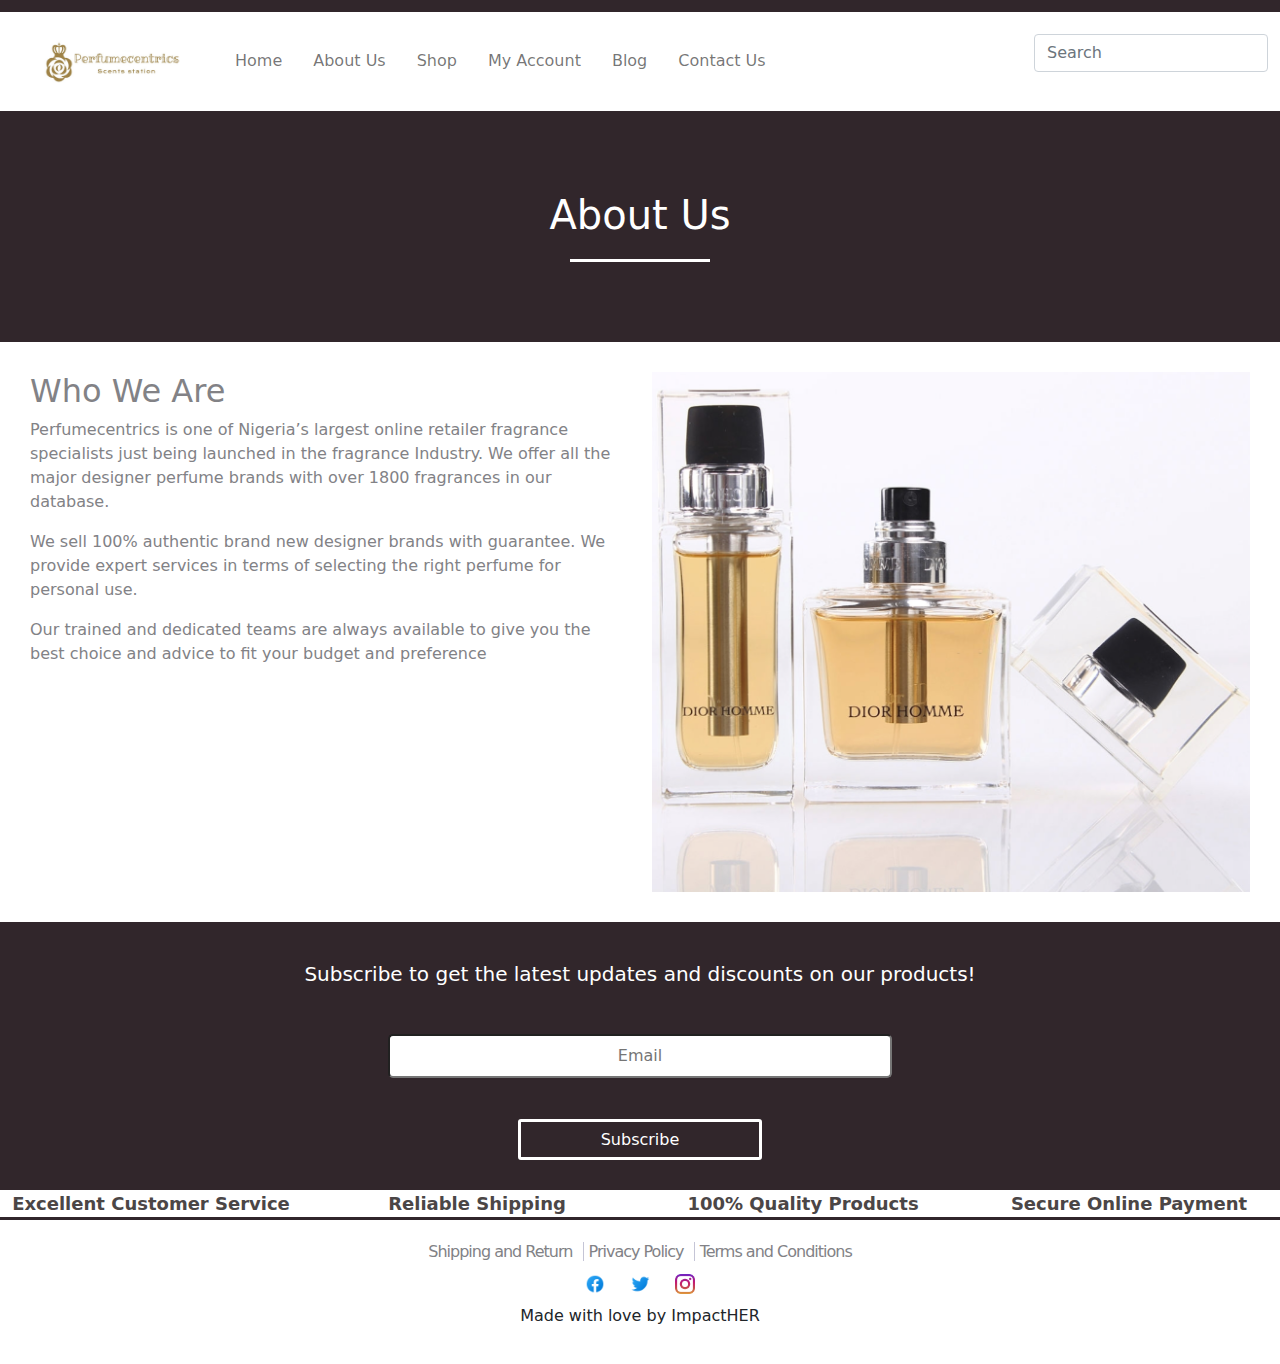
==== about.html @ 9b7961a7 "I am pushing my landing page" ====
<html lang="en">
<head>
  <meta charset="UTF-8">
  <meta name="viewport" content="width=device-width, initial-scale=1.0">
  <link rel="stylesheet" href="css/bootstrap.css">
  <link rel="stylesheet" href="css/index.css">
  <title>Abouy Us - Walfuntees Limited</title>
</head>
<body>

<header>
  <nav class="navbar navbar-expand-lg navbar-light">
    <div class="container-fluid">
      <a class="navbar-brand" href="#"><img src="photoz/logo.png" alt=""></a>
      <a class="navbar-toggler" type="button" data-bs-toggle="collapse" data-bs-target="#navbarSupportedContent" aria-controls="navbarSupportedContent" aria-expanded="false" aria-label="Toggle navigation">
        <span class="navbar-toggler-icon"></span>
      </a>
      <div class="collapse navbar-collapse" id="navbarSupportedContent">
        <ul class="navbar-nav me-auto mb-2 mb-lg-0">
          <li class="nav-item">
            <a class="nav-link" href="index.html">Home</a>
          </li>
          <li class="nav-item">
            <a class="nav-link" href="about.html">About Us</a>
          </li>
          <li class="nav-item">
            <a class="nav-link" href="shop.html">Shop</a>
          </li>
          <li class="nav-item">
            <a class="nav-link" href="account.html">My Account</a>
          </li>
          <li class="nav-item">
            <a class="nav-link" href="blog.html">Blog</a>
          </li>
          <li class="nav-item">
            <a class="nav-link" href="contact.html">Contact Us</a>
          </li>
        </ul>
        <form>
          <input class="form-control me-2" type="search" placeholder="Search">

        </form>
      </div>
    </div>
  </nav>

</header>


  <section id="about">

    <div>
        <h1 class="about-h1">About Us</h1>
        <div class="line-border"></div>
    </div>

    <div class=" about-us">
        <div class="row">
            <div class="col-md-6">
                <h2>Who We Are</h2>
                <p>Perfumecentrics is one of Nigeria’s largest online retailer fragrance specialists just being launched in the fragrance Industry. We offer all the major designer perfume brands with over 1800 fragrances in our database.</p>
                <p>We sell 100% authentic brand new designer brands with guarantee. We provide expert services in terms of selecting the right perfume for personal use.</p>
                <p>Our trained and dedicated teams are always available to give you the best choice and advice to fit your budget and preference</p>
            </div>

            <div class="col-md-6">
                <img src="photoz/img.PNG" alt="" style="width: 100%;">
            </div>
        </div>
    </div>

    <h5 class="update">Subscribe to get the latest updates and discounts on our products!</h5>
    <div class="input">
      <input type="email" class="input-mail" placeholder="Email">
    </div>

    <a href="" class="link input-link">Subscribe</a>
    
    
    <div>
      <div class="row pss-span">
        <div class="col-md-3">
          <span class="pss">Excellent Customer Service</span>
        </div>
      
        <div class="col-md-3">
             <span>Reliable Shipping</span>
        </div>
       
        <div class="col-md-3">
          <span>100% Quality Products</span>
        </div> 
  
        <div class="col-md-3">
          <span>Secure Online Payment</span>
        </div>
      </div>
    </div>
  </section>


  <footer>
    <a href="shipping.html">Shipping and Return</a>
    <span class="right-border"></span>
    <a href="privacy.html">Privacy Policy</a>
    <span class="right-border"></span>
    <a href="terms.html">Terms and Conditions</a>
     
    <br>
    <a href="" class="icons"><img src="iconz/facebook.png" alt=""></a>
    <a href="" class="icons"><img src="iconz/twitter.png" alt=""></a>
    <a href="" class="icons"><img src="iconz/instagram.png" alt=""></a>

    <p>Made with love by ImpactHER</p>
  </footer>

 

 



<script src="j/jquery-1.9.1.min.js"></script>
<script src="js/bootstrap.js"></script>
  
</body>
</html>
---- css/index.css ----
body{
    background-color: rgb(49, 38, 43); 
    background-position: center;
    background-repeat: no-repeat;
    background-size: cover;
    text-align: center;
}
   

.navbar-brand img{
  width: 150px;
  margin: 10px;
  margin-right: 30px;
}

img{
  width: 100%;
}

.navbar{
      position: sticky;
      z-index: 0;
      background-color: white;
      margin-top: 12px;
}


.navbar a{
     margin: 5px;
     color: black;
     margin-left: 10px;
     font-weight: 450;
     border: none;
}

a:hover{
  color: #d2d2e7;
}

footer a:hover{
  color:  #828286;
}


#background{
  background-image: url("../photoz/photo1.jpeg"); 
  background-position: center;
  background-repeat: no-repeat;
  background-size: cover;
  height: 500px;
  margin-top: 1px;
}

.over{
    background-color:  rgb(34, 34, 34);
    opacity: 0.5;
    text-align: left;
    font-weight: bolder;
    color: white;
    padding: 25px;
    width: 40%;
    position: relative;
    top: 80px;
    float: right;
    margin-right: 30px;
}

.link{
  text-decoration: none;
  list-style: none;
  color: white;
  border: 3px solid white;
  padding: 10 25px;
  line-height: 100px;

}

.input-link{
  padding: 8 80px;
  border-radius: 3px;
}

.input-mail{
  padding: 8 150px;
  text-align: center;
  margin-bottom: 12px;
  border-radius: 5px;
}

#section2{
  background-color: white;
  padding-bottom: 50px;
}

.hh1{
  padding: 50px;
  opacity: 0.9;
}

.span-sale{
  background-color: rgb(175, 121, 96) ;
  width: 50px;
  height: 50px;
  text-align: center;
  border-radius: 30px;
  padding: 15px;
  color: white;
  font-size: small;
}

.men1{
     color: #d0d0d3;
     padding: 0;
     margin: 0;
}

.men2{
  color: dimgray;
  padding: 0;
  margin: 0;
}

.men3{
  text-decoration: none;
  list-style: none;
  color: white;
  background-color: rgb(175, 121, 96);
  padding: 8 20px;
  line-height: 40px;
  border-radius: 2px;
}

#section3{
  background-color: rgba( 0, 0, 0,  .5);
  background-image: url("../photoz/photo.jpeg");
  background-blend-mode: multiply;
  background-position: center;
  background-repeat: no-repeat;
  background-size: cover;
  text-align: center;
  color: white;
  padding: 100px;
}


.pp{
  margin: 0;
  padding: 0;
  font-size: small;
}

.designer{
  padding-bottom: 18px;
}


#section4{
  background-color: white;
  padding-bottom: 50px;
}

.hh2{
  opacity: 0.7;
  padding: 30 40px;
}


#section5{
  background-color: rgb(49, 38, 43);
  padding-bottom: 2px;
  color: white;
}

.pss-span{
  background-color: white;
  color: rgb(75, 70, 70);
  font-weight: 550;
  font-size: large;
}


.update{
  padding: 40px;
}

/*about section*/

#about{
  color: white;
  margin-bottom: 3px;
}

.about-h1{
  margin-top: 80px;
}

.about-us{
  text-align: left;
  background-color: white;
  color: #828286;
  padding: 30px;
}


/*shop*/

#shop{
  color: white;
  margin-bottom: 1px;
}

.filter-all{
  background-color:  rgb(175, 121, 96);
  color: white;
  font-size: 14px;
  padding: 3 25px;
  text-decoration: none;
}


.left-all{
  text-align: left;
}

.by-categoreis, .by-price{
  font-size: 20px;
}

.price1{
  color: #c5c5d6;
}

.price2{
  font-weight: bold;
}

.all-filter a{
       border-bottom: 1px solid rgb(175, 121, 96);
       width: 100%;
       text-decoration: none;
       font-weight: bold;
       color:  rgb(175, 121, 96);

}

.circle{
  background-color:  rgb(175, 121, 96);
  height: 20px;
  width: 20px;
  border-radius: 50px;
  color: rgb(175, 121, 96);
  position: relative;
  top: 7px;
}


.product-filter{
  background-color: white;
  color: black;
}

.col9{
  margin-bottom: 100px;
}

#contact{
  background-color: white;
}

#about img{
  width: 50%;
}


.line-border{
  border-bottom: 3px solid white;
  width: 140px;
  margin: auto;
  margin-bottom: 80px;
  margin-top: 20px;
}


.line-border1{
  border-bottom: 3px solid rgb(138, 66, 66);
  width: 200px;
  margin: auto;
  margin-bottom: 80px;
  margin-top: 20px;
}

footer{
  background-color: white;
  padding: 20px;
}

footer a{
  color: #828286;
  text-decoration: none;
  list-style: none;
  letter-spacing: -1px;
  padding: 5px;
 
}

.right-border{
  border-right: 1px solid  #c5c5d6;
}

footer img{
  width: 20px;
  margin: 10px;
}

.icons{
  padding: 0;
  margin: 0;
}

.border{
  border: 1px double rgb(175, 121, 96);
}



    /* Meadia Query */
@media screen and (max-width: 990px){


      .navbar-nav li{
        text-align: left;
      }

      .navbar-nav li a{
          border-bottom: #d0d0d3 1px solid;
      }

      .over{
        background-color:  rgb(34, 34, 34);
        opacity: 0.6;
        text-align: left;
        font-weight: bolder;
        color: white;
        width: 100%;
        height: 57%;
        margin: auto;
        position: relative;
        top: 120px;
    }

    .product-row img{
      width: 50%;
    }


    .input-mail{
      padding: 8 30%;
      text-align: center;
      margin-bottom: 12px;
      border-radius: 5px;
    }


    .input-link{
      padding: 8 10%;
      border-radius: 3px;
    }








}
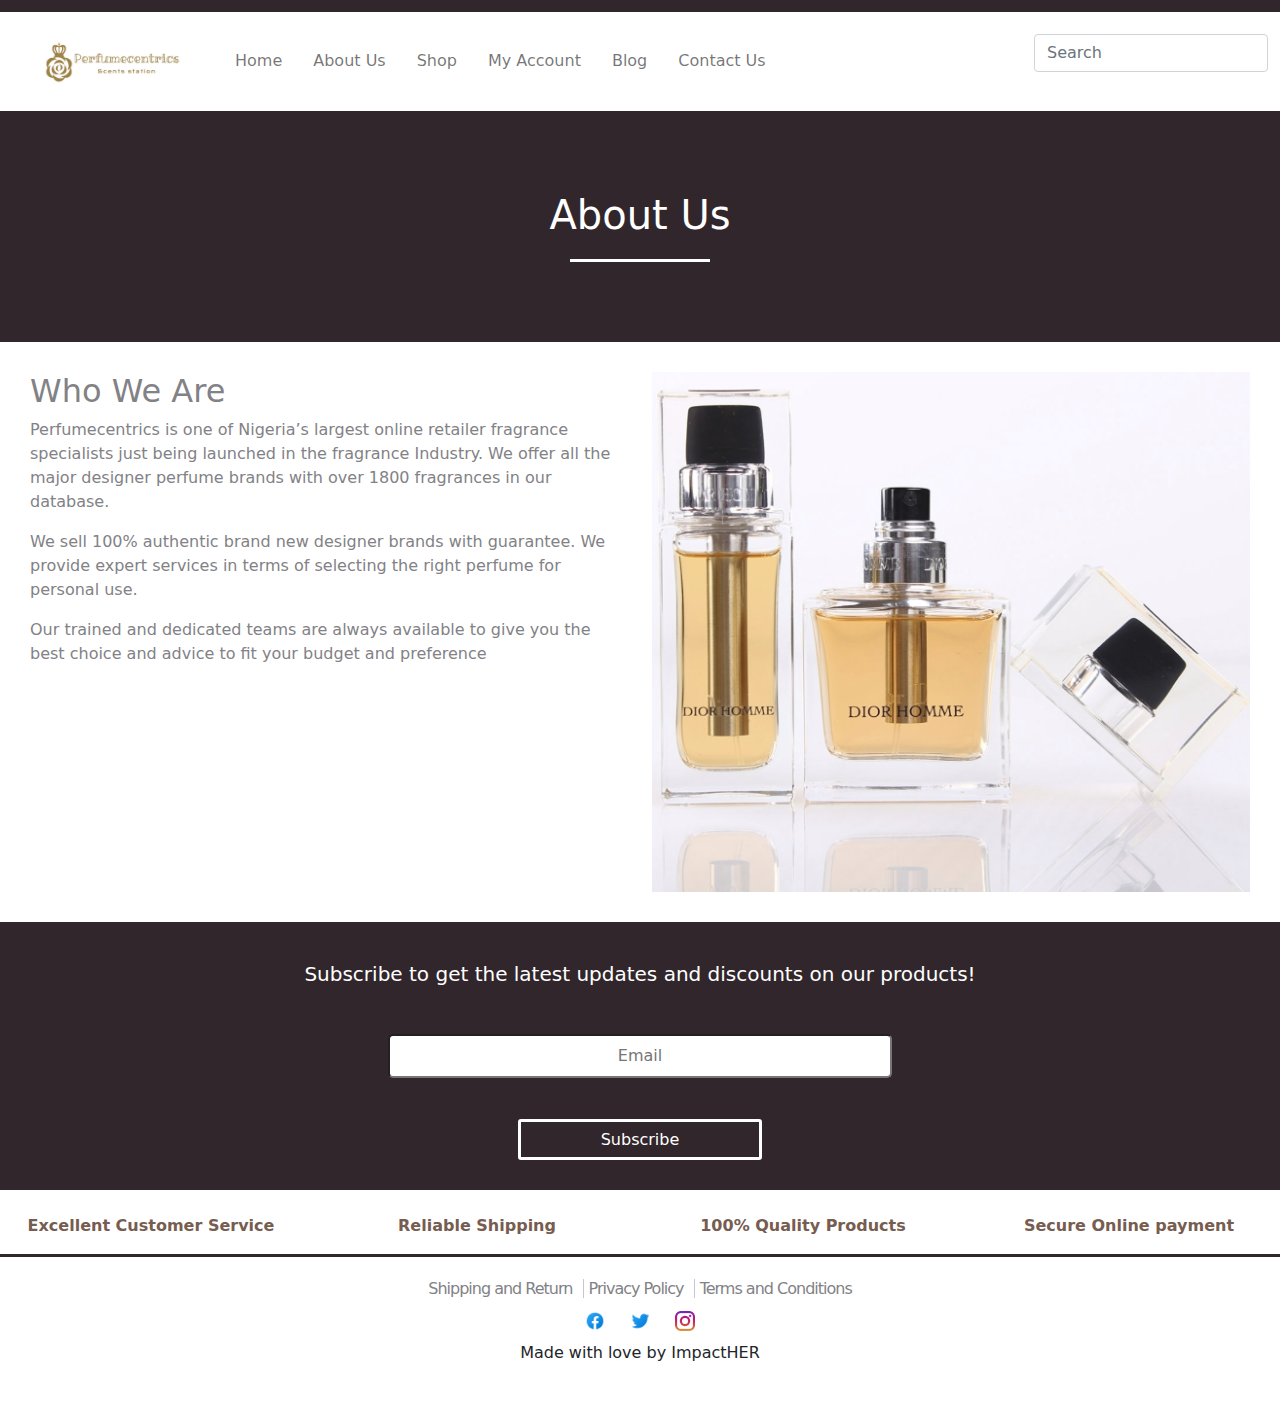
==== commit 4cb79e67: "I changed the HTML and css pages" ====
--- a/about.html
+++ b/about.html
@@ -76,25 +76,31 @@
 
     <a href="" class="link input-link">Subscribe</a>
     
-    
-    <div>
-      <div class="row pss-span">
+ 
+    <div class="pss">
+
+      <br>
+
+      <div class="row">
+
         <div class="col-md-3">
-          <span class="pss">Excellent Customer Service</span>
+          <p>Excellent Customer Service</p>
         </div>
-      
-        <div class="col-md-3">
-             <span>Reliable Shipping</span>
-        </div>
-       
-        <div class="col-md-3">
-          <span>100% Quality Products</span>
-        </div> 
   
         <div class="col-md-3">
-          <span>Secure Online Payment</span>
+          <p>Reliable Shipping</p>
         </div>
+  
+        <div class="col-md-3">
+          <p>100% Quality Products</p>
+        </div>
+  
+        <div class="col-md-3">
+          <p>Secure Online payment</p>
+        </div>
+  
       </div>
+
     </div>
   </section>
 
--- a/css/index.css
+++ b/css/index.css
@@ -73,7 +73,10 @@
   border: 3px solid white;
   padding: 10 25px;
   line-height: 100px;
-
+}
+
+.link:hover{
+  background-color:  #9e8e8e;
 }
 
 .input-link{
@@ -140,7 +143,7 @@
   background-size: cover;
   text-align: center;
   color: white;
-  padding: 100px;
+  padding: 100 0px;
 }
 
 
@@ -167,16 +170,14 @@
 
 
 #section5{
-  background-color: rgb(49, 38, 43);
   padding-bottom: 2px;
   color: white;
 }
 
-.pss-span{
-  background-color: white;
-  color: rgb(75, 70, 70);
-  font-weight: 550;
-  font-size: large;
+.pss{
+  background-color: white;
+  color: rgb(119, 92, 80);
+  font-weight: bold;
 }
 
 
@@ -355,7 +356,7 @@
 
 
     .input-mail{
-      padding: 8 30%;
+      padding: 8 20%;
       text-align: center;
       margin-bottom: 12px;
       border-radius: 5px;
@@ -369,9 +370,24 @@
 
 
 
-
-
-
-
-
-}+}
+
+@media screen and (max-width: 460px){
+
+  footer a{
+    color: #828286;
+    text-decoration: none;
+    list-style: none;
+    letter-spacing: 0.5px;
+    padding: 5px;
+    font-size: 12px;
+   
+  }
+
+  .input-mail{
+    padding: 8 16%;
+    margin-bottom: 12px;
+    border-radius: 5px;
+  }
+
+}
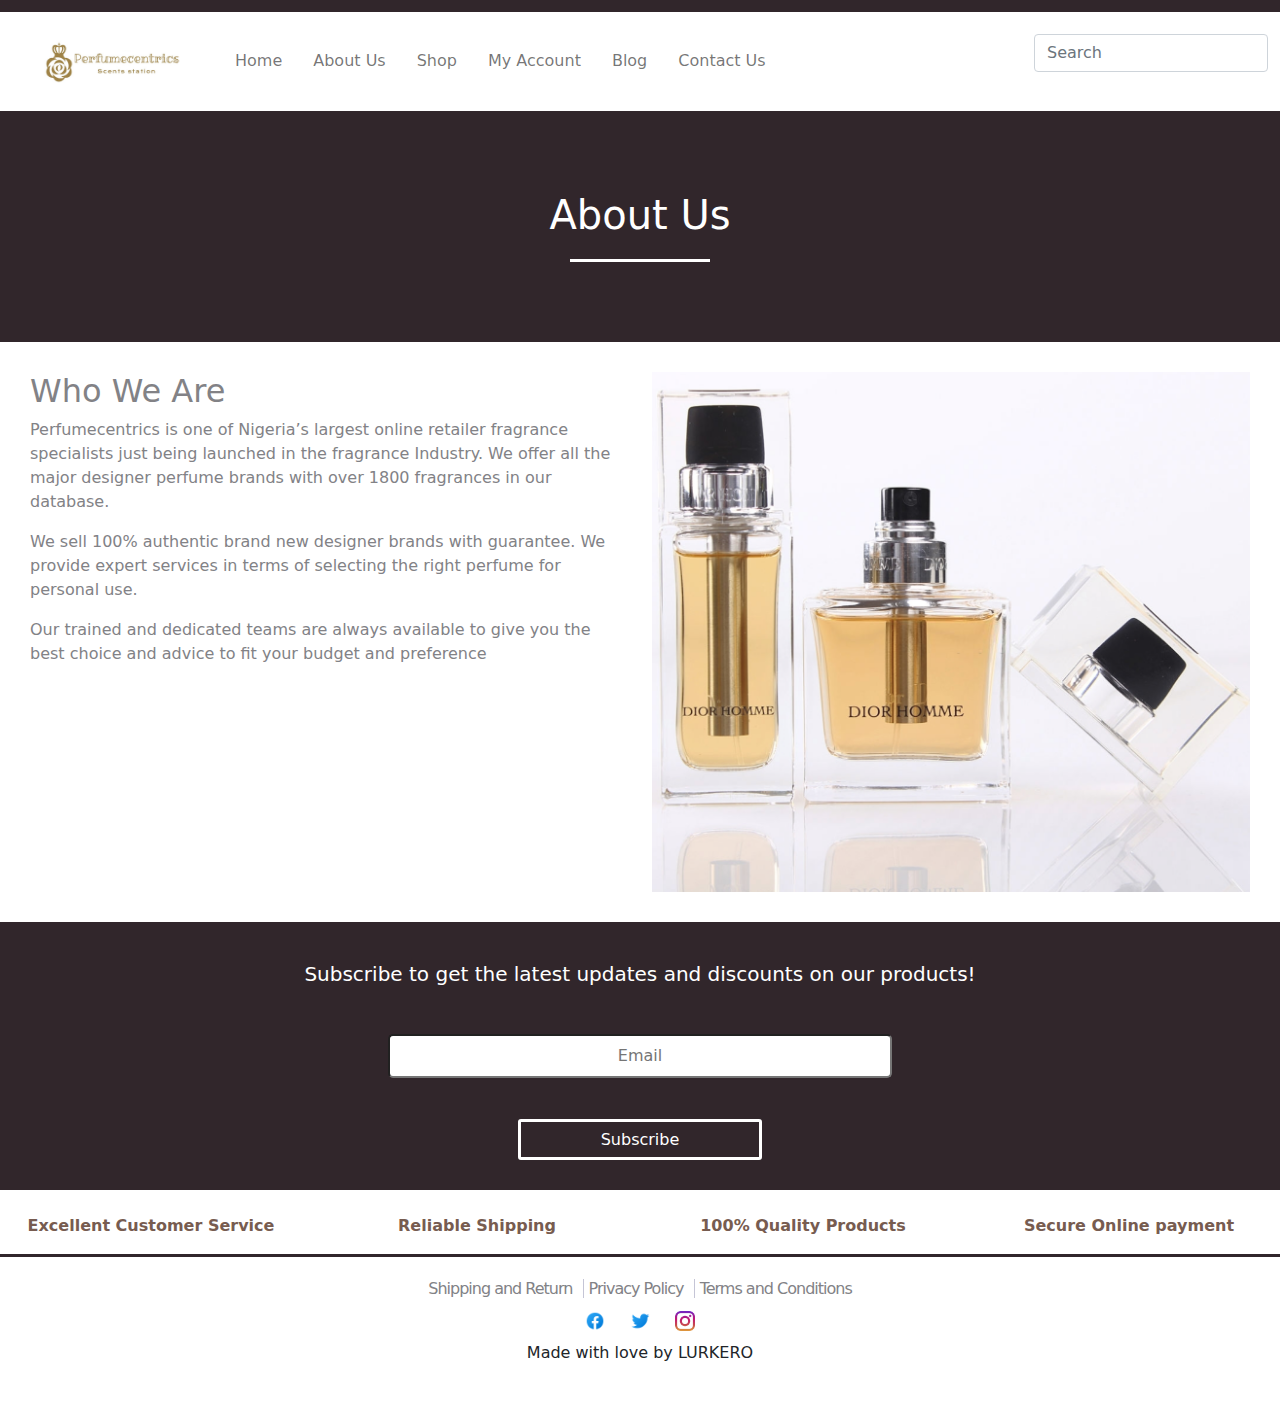
==== commit c27ad0cc: "I changed the HTML and css pages" ====
--- a/about.html
+++ b/about.html
@@ -4,7 +4,7 @@
   <meta name="viewport" content="width=device-width, initial-scale=1.0">
   <link rel="stylesheet" href="css/bootstrap.css">
   <link rel="stylesheet" href="css/index.css">
-  <title>Abouy Us - Walfuntees Limited</title>
+  <title>Abouy Us - Perfumeries Limited</title>
 </head>
 <body>
 
@@ -117,7 +117,7 @@
     <a href="" class="icons"><img src="iconz/twitter.png" alt=""></a>
     <a href="" class="icons"><img src="iconz/instagram.png" alt=""></a>
 
-    <p>Made with love by ImpactHER</p>
+    <p>Made with love by LURKERO</p>
   </footer>
 
  
--- a/css/index.css
+++ b/css/index.css
@@ -6,12 +6,49 @@
     background-size: cover;
     text-align: center;
 }
+
+
+@font-face{
+  font-family: 'Magneto';
+  src: url(../fontz/Magneto.ttf);
+  font-style: normal;
+  font-weight: 100;
+}
+
+
+@font-face{
+  font-family: 'jokerman';
+  src: url(../fontz/jokerman.ttf);
+  font-style: normal;
+  font-weight: 100;
+}
+
+
+@font-face{
+  font-family: 'harlow';
+  src: url(../fontz/harlow.ttf);
+  font-style: normal;
+  font-weight: 100;
+}
+
+
+.font{
+  font-family: jokerman;
+}
+
+.contact{
+  font-family: harlow;
+}
    
 
 .navbar-brand img{
   width: 150px;
   margin: 10px;
   margin-right: 30px;
+}
+
+.icon img{
+  width: 45px;
 }
 
 img{
@@ -274,6 +311,11 @@
 }
 
 
+.videoz video{
+  padding: 5px;
+}
+
+
 .line-border{
   border-bottom: 3px solid white;
   width: 140px;
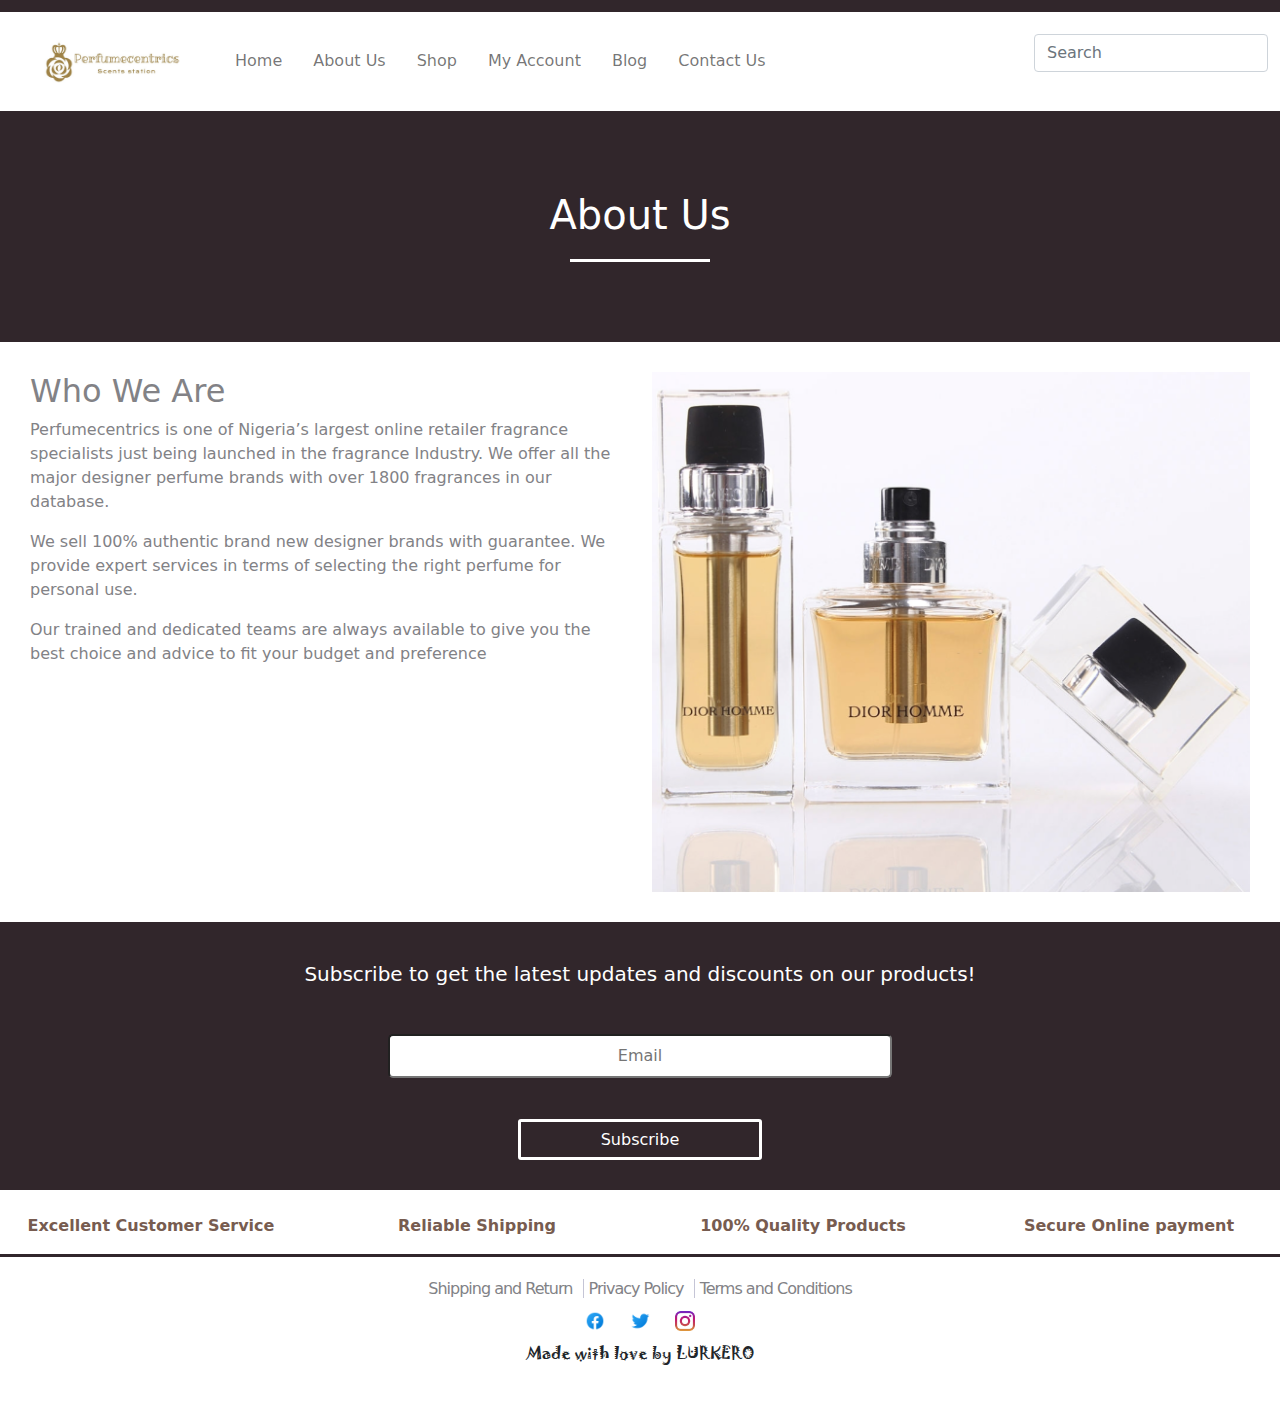
==== commit 571a99b7: "I changed the HTML and css pages" ====
--- a/about.html
+++ b/about.html
@@ -117,12 +117,8 @@
     <a href="" class="icons"><img src="iconz/twitter.png" alt=""></a>
     <a href="" class="icons"><img src="iconz/instagram.png" alt=""></a>
 
-    <p>Made with love by LURKERO</p>
+    <p class="font">Made with love by LURKERO</p>
   </footer>
-
- 
-
- 
 
 
 
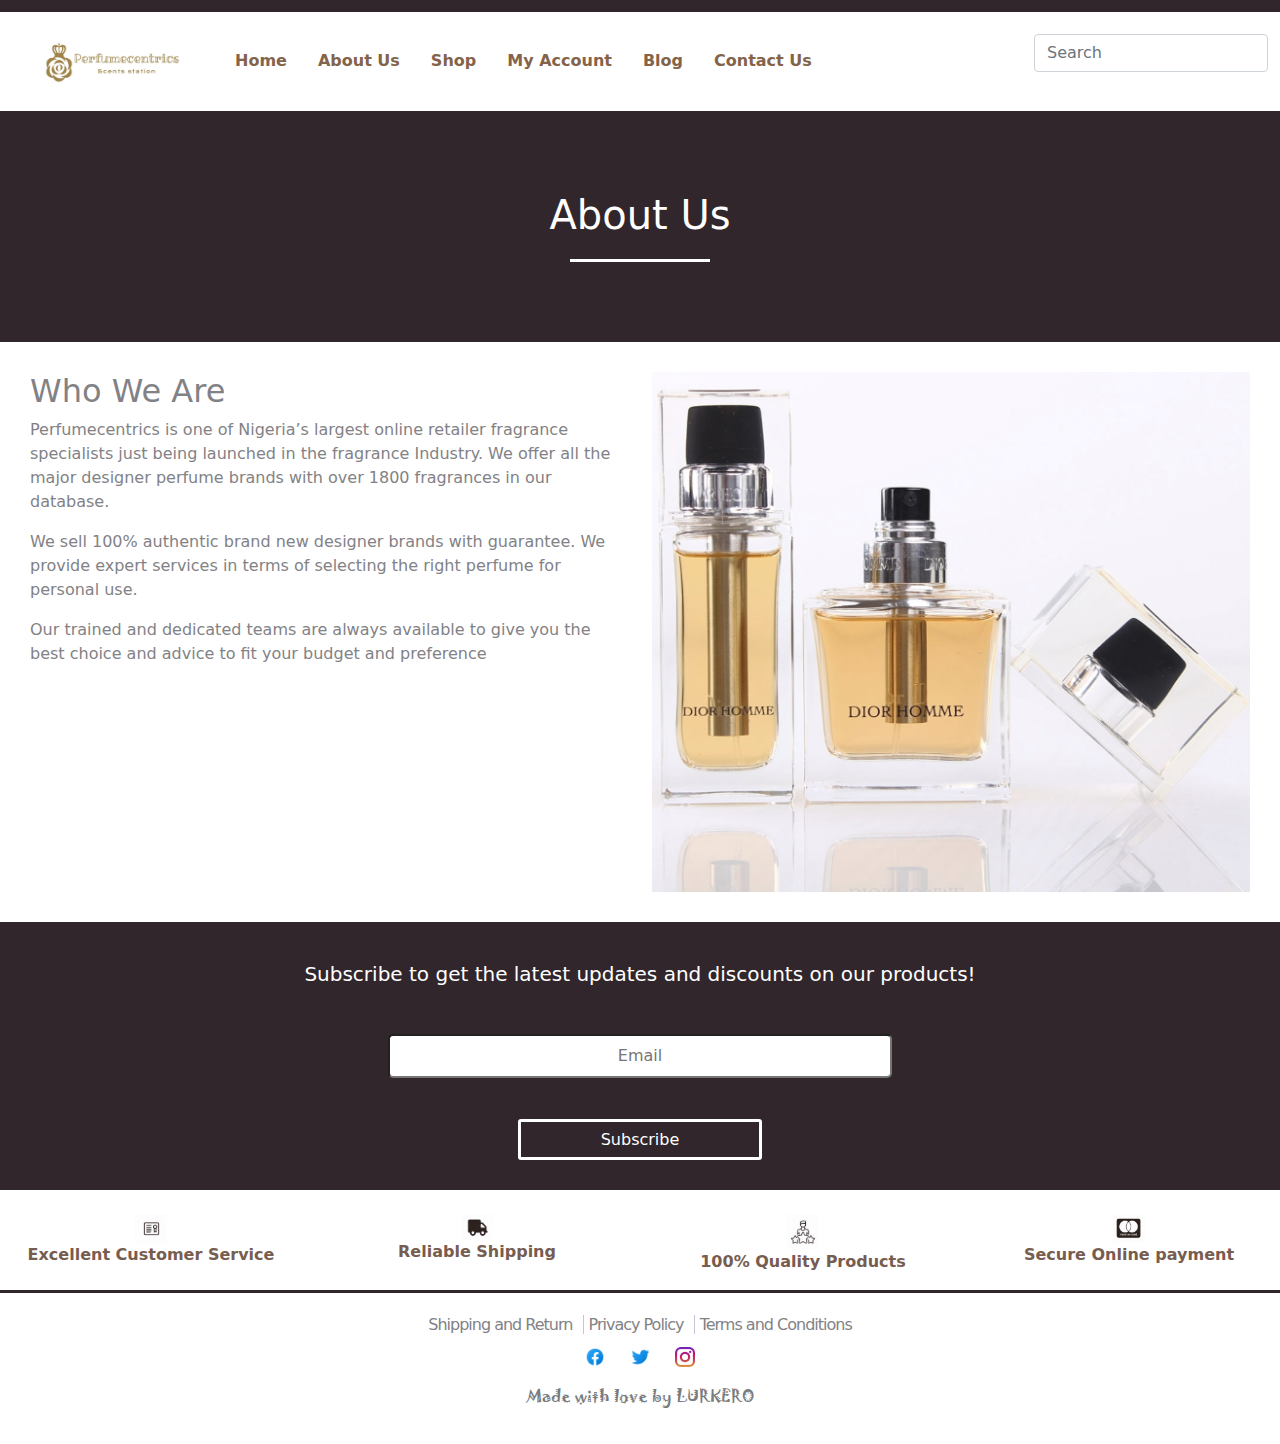
==== commit 2f7ee8af: "I changed the HTML and css pages" ====
--- a/about.html
+++ b/about.html
@@ -4,7 +4,7 @@
   <meta name="viewport" content="width=device-width, initial-scale=1.0">
   <link rel="stylesheet" href="css/bootstrap.css">
   <link rel="stylesheet" href="css/index.css">
-  <title>Abouy Us - Perfumeries Limited</title>
+  <title>About Us - Perfumeries Limited</title>
 </head>
 <body>
 
@@ -84,18 +84,22 @@
       <div class="row">
 
         <div class="col-md-3">
+          <div class="about-icon"><img src="iconz/icon.jpg" alt=""></div>
           <p>Excellent Customer Service</p>
         </div>
   
         <div class="col-md-3">
+          <div class="about-icon"><img src="iconz/icon3.jpg" alt=""></div>
           <p>Reliable Shipping</p>
         </div>
   
         <div class="col-md-3">
+          <div class="about-icon"><img src="iconz/icon2.jpg" alt=""></div>
           <p>100% Quality Products</p>
         </div>
   
         <div class="col-md-3">
+          <div class="about-icon"><img src="iconz/icon1.jpg" alt=""></div>
           <p>Secure Online payment</p>
         </div>
   
--- a/css/index.css
+++ b/css/index.css
@@ -34,6 +34,8 @@
 
 .font{
   font-family: jokerman;
+  margin-top: 7px;
+  opacity: 0.6;
 }
 
 .contact{
@@ -48,7 +50,12 @@
 }
 
 .icon img{
-  width: 45px;
+  width: 35px;
+}
+
+.about-icon{
+  width: 65px;
+  margin: auto;
 }
 
 img{
@@ -65,10 +72,15 @@
 
 .navbar a{
      margin: 5px;
-     color: black;
+     color: rgb(131, 99, 73) !important;
      margin-left: 10px;
      font-weight: 450;
      border: none;
+     font-weight: bold;
+}
+
+.navbar a:hover{
+   color: rgb(201, 152, 123) !important;
 }
 
 a:hover{
